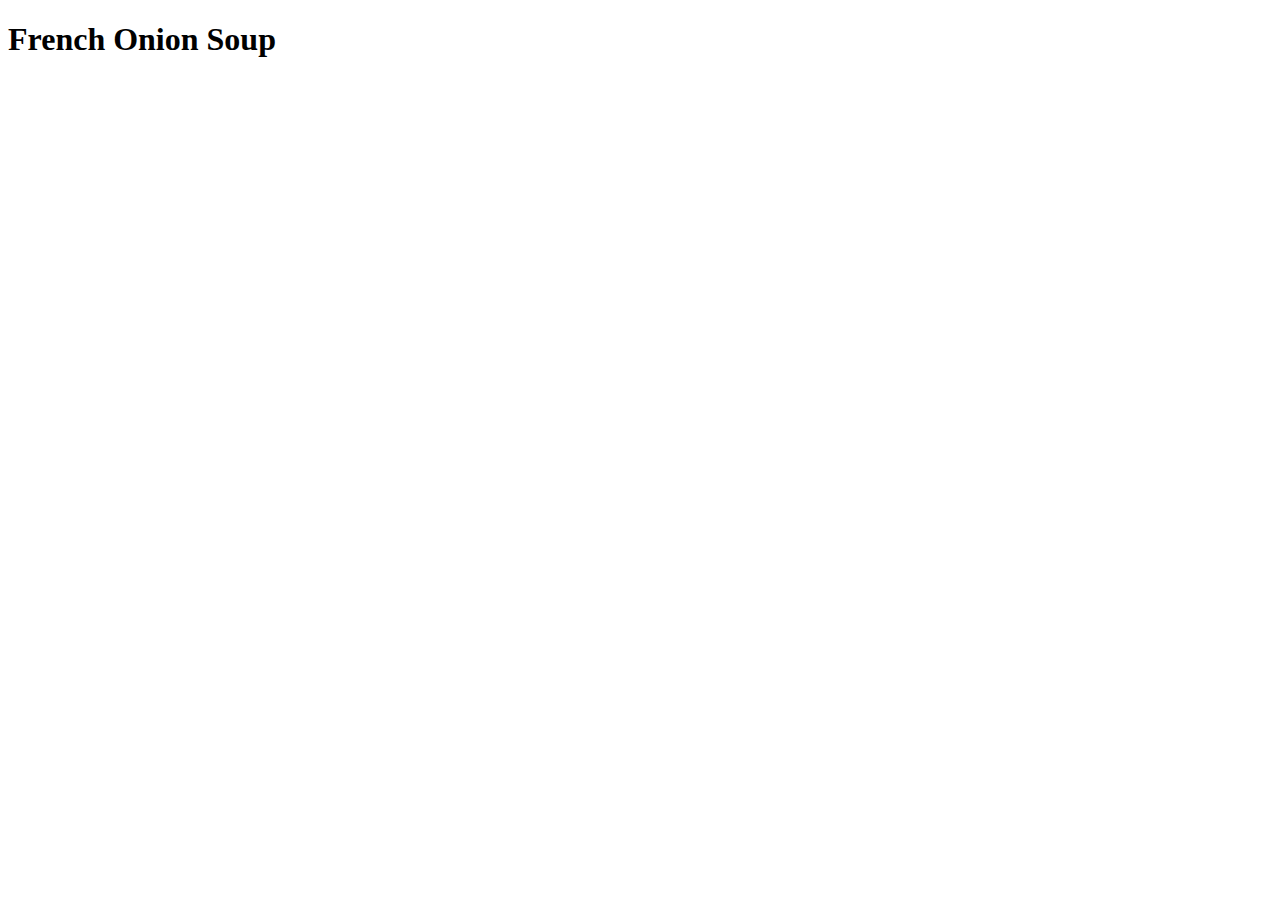
==== recipes/french-onion-soup.html @ 8413ef66 "Add recipe page with first recipe and link from index" ====
<!DOCTYPE html>
<html lang="en">
  <head>
    <meta charset="UTF-8" />
    <meta http-equiv="X-UA-Compatible" content="IE=edge" />
    <meta name="viewport" content="width=device-width, initial-scale=1.0" />
    <title>French Onion Soup</title>
  </head>
  <body>
    <h1>French Onion Soup</h1>
  </body>
</html>
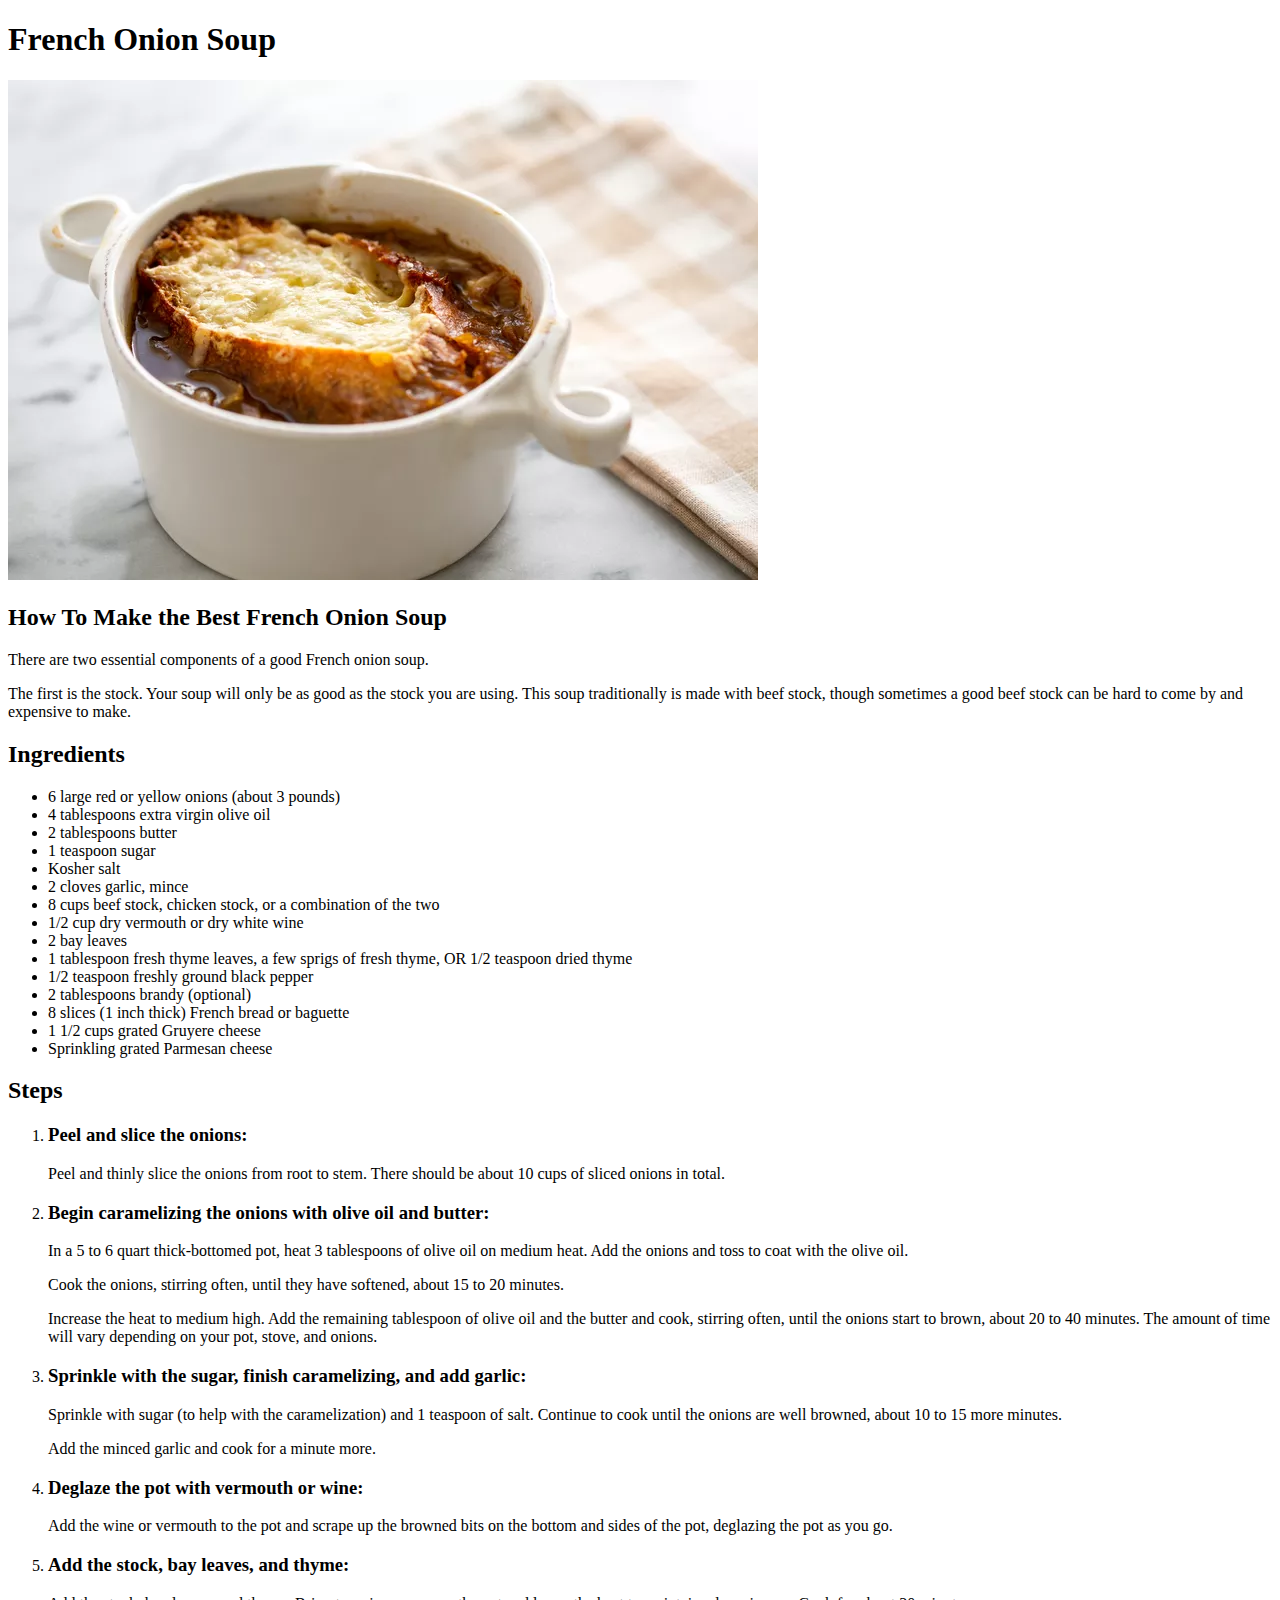
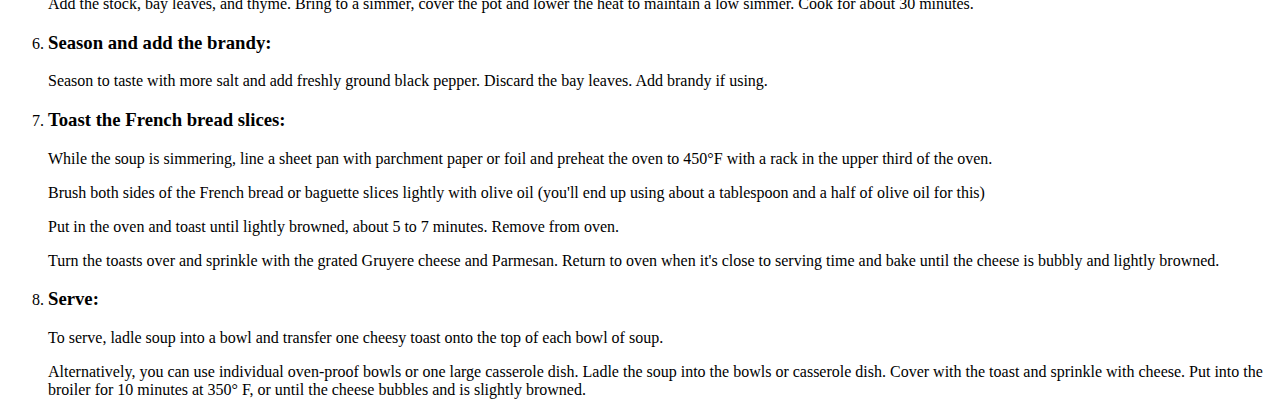
==== commit 027df004: "add first recipe page content and image folder" ====
--- a/recipes/french-onion-soup.html
+++ b/recipes/french-onion-soup.html
@@ -8,5 +8,112 @@
   </head>
   <body>
     <h1>French Onion Soup</h1>
+    <img src="../images/f-o-s-image.jpg" alt="Photo of French Onion Soup" />
+    <h2>How To Make the Best French Onion Soup</h2>
+    <p>There are two essential components of a good French onion soup.</p>
+    <p>
+      The first is the stock. Your soup will only be as good as the stock you
+      are using. This soup traditionally is made with beef stock, though
+      sometimes a good beef stock can be hard to come by and expensive to make.
+    </p>
+    <h2>Ingredients</h2>
+    <ul>
+      <li>6 large red or yellow onions (about 3 pounds)</li>
+      <li>4 tablespoons extra virgin olive oil</li>
+      <li>2 tablespoons butter</li>
+      <li>1 teaspoon sugar</li>
+      <li>Kosher salt</li>
+      <li>2 cloves garlic, mince</li>
+      <li>8 cups beef stock, chicken stock, or a combination of the two</li>
+      <li>1/2 cup dry vermouth or dry white wine</li>
+      <li>2 bay leaves</li>
+      <li>
+        1 tablespoon fresh thyme leaves, a few sprigs of fresh thyme, OR 1/2
+        teaspoon dried thyme
+      </li>
+      <li>1/2 teaspoon freshly ground black pepper</li>
+      <li>2 tablespoons brandy (optional)</li>
+      <li>8 slices (1 inch thick) French bread or baguette</li>
+      <li>1 1/2 cups grated Gruyere cheese</li>
+      <li>Sprinkling grated Parmesan cheese</li>
+    </ul>
+    <h2>Steps</h2>
+    <ol>
+      <li><h3>Peel and slice the onions:</h3></li>
+      <p>
+        Peel and thinly slice the onions from root to stem. There should be
+        about 10 cups of sliced onions in total.
+      </p>
+      <li><h3>Begin caramelizing the onions with olive oil and butter:</h3></li>
+      <p>
+        In a 5 to 6 quart thick-bottomed pot, heat 3 tablespoons of olive oil on
+        medium heat. Add the onions and toss to coat with the olive oil.
+      </p>
+      <p>
+        Cook the onions, stirring often, until they have softened, about 15 to
+        20 minutes.
+      </p>
+      <p>
+        Increase the heat to medium high. Add the remaining tablespoon of olive
+        oil and the butter and cook, stirring often, until the onions start to
+        brown, about 20 to 40 minutes. The amount of time will vary depending on
+        your pot, stove, and onions.
+      </p>
+      <li>
+        <h3>Sprinkle with the sugar, finish caramelizing, and add garlic:</h3>
+      </li>
+      <p>
+        Sprinkle with sugar (to help with the caramelization) and 1 teaspoon of
+        salt. Continue to cook until the onions are well browned, about 10 to 15
+        more minutes.
+      </p>
+      <p>Add the minced garlic and cook for a minute more.</p>
+      <li><h3>Deglaze the pot with vermouth or wine:</h3></li>
+      <p>
+        Add the wine or vermouth to the pot and scrape up the browned bits on
+        the bottom and sides of the pot, deglazing the pot as you go.
+      </p>
+      <li><h3>Add the stock, bay leaves, and thyme:</h3></li>
+      <p>
+        Add the stock, bay leaves, and thyme. Bring to a simmer, cover the pot
+        and lower the heat to maintain a low simmer. Cook for about 30 minutes.
+      </p>
+      <li><h3>Season and add the brandy:</h3></li>
+      <p>
+        Season to taste with more salt and add freshly ground black pepper.
+        Discard the bay leaves. Add brandy if using.
+      </p>
+      <li><h3>Toast the French bread slices:</h3></li>
+      <p>
+        While the soup is simmering, line a sheet pan with parchment paper or
+        foil and preheat the oven to 450°F with a rack in the upper third of the
+        oven.
+      </p>
+      <p>
+        Brush both sides of the French bread or baguette slices lightly with
+        olive oil (you'll end up using about a tablespoon and a half of olive
+        oil for this)
+      </p>
+      <p>
+        Put in the oven and toast until lightly browned, about 5 to 7 minutes.
+        Remove from oven.
+      </p>
+      <p>
+        Turn the toasts over and sprinkle with the grated Gruyere cheese and
+        Parmesan. Return to oven when it's close to serving time and bake until
+        the cheese is bubbly and lightly browned.
+      </p>
+      <li><h3>Serve:</h3></li>
+      <p>
+        To serve, ladle soup into a bowl and transfer one cheesy toast onto the
+        top of each bowl of soup.
+      </p>
+      <p>
+        Alternatively, you can use individual oven-proof bowls or one large
+        casserole dish. Ladle the soup into the bowls or casserole dish. Cover
+        with the toast and sprinkle with cheese. Put into the broiler for 10
+        minutes at 350° F, or until the cheese bubbles and is slightly browned.
+      </p>
+    </ol>
   </body>
 </html>
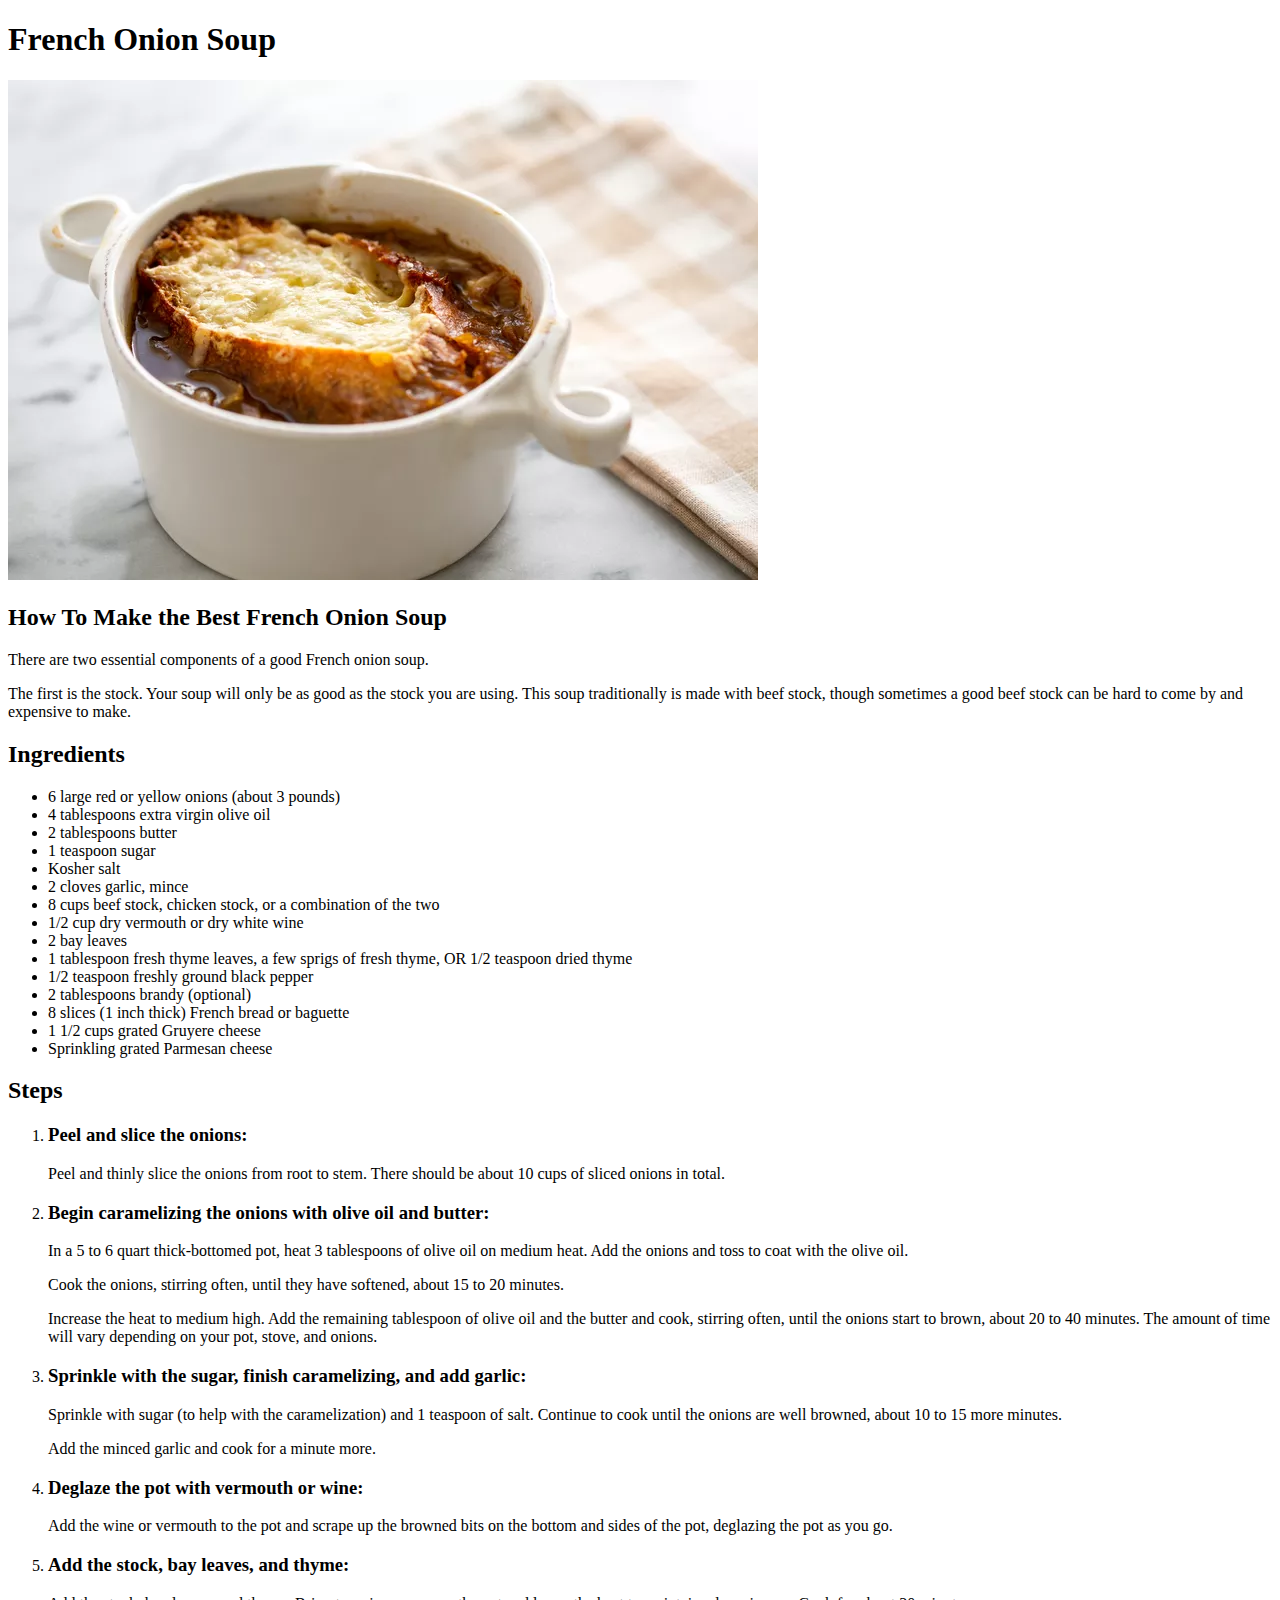
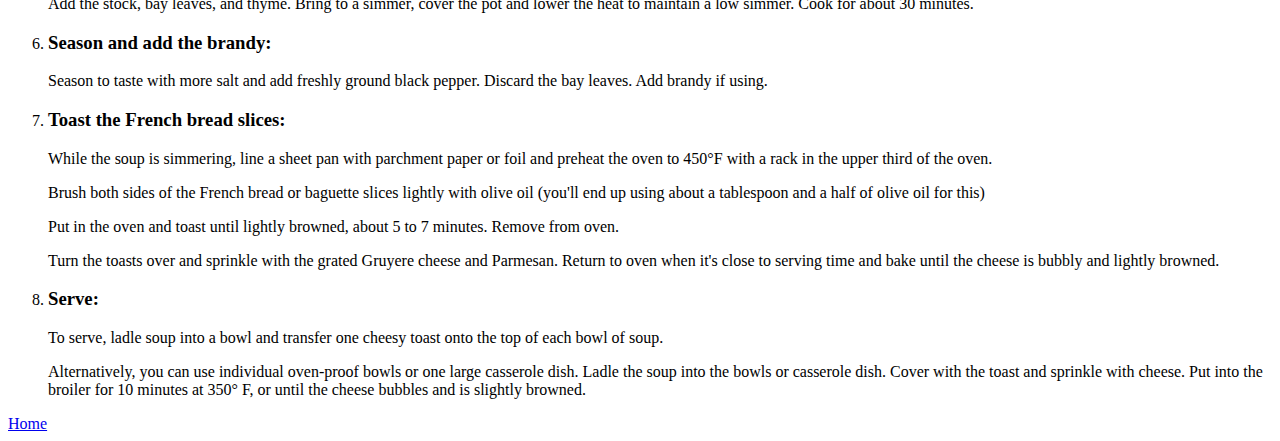
==== commit a4583d13: "Add Home links to bottom of recipes pages" ====
--- a/recipes/french-onion-soup.html
+++ b/recipes/french-onion-soup.html
@@ -115,5 +115,6 @@
         minutes at 350° F, or until the cheese bubbles and is slightly browned.
       </p>
     </ol>
+    <a href="../index.html">Home</a>
   </body>
 </html>
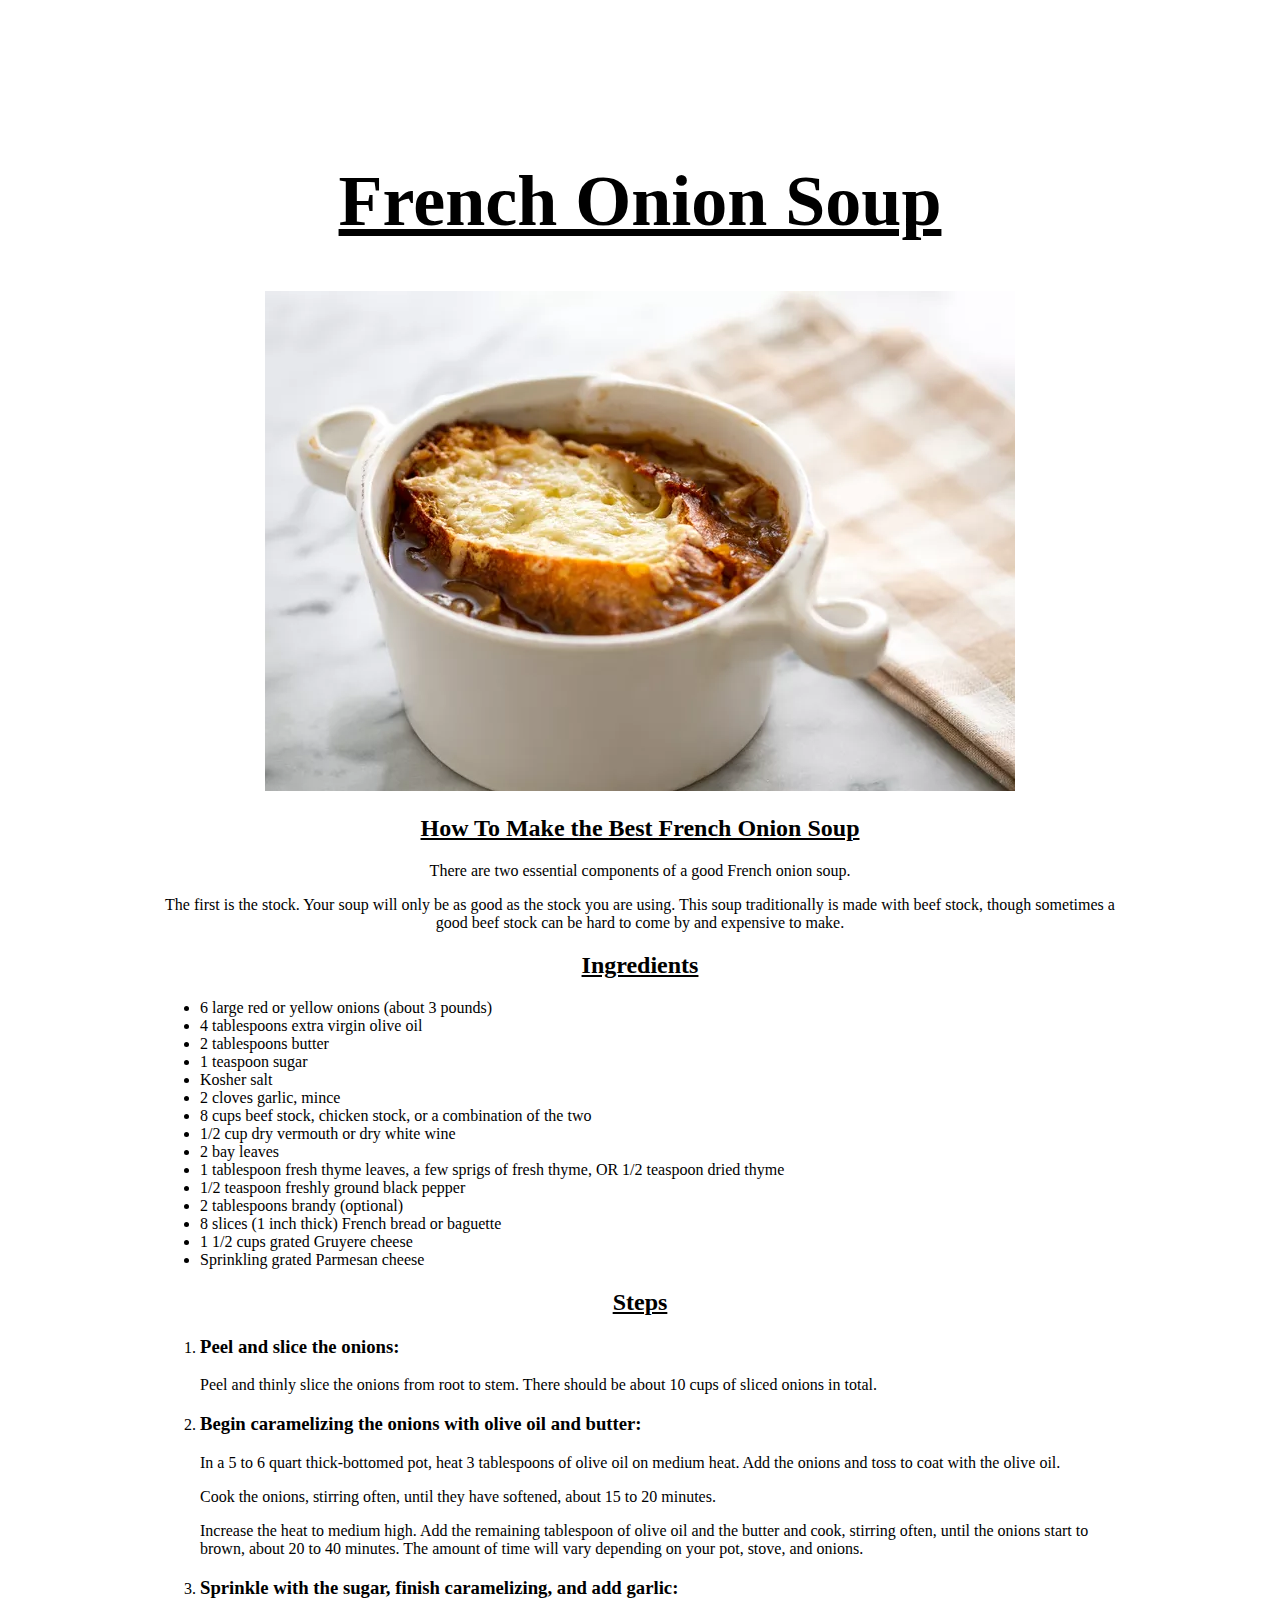
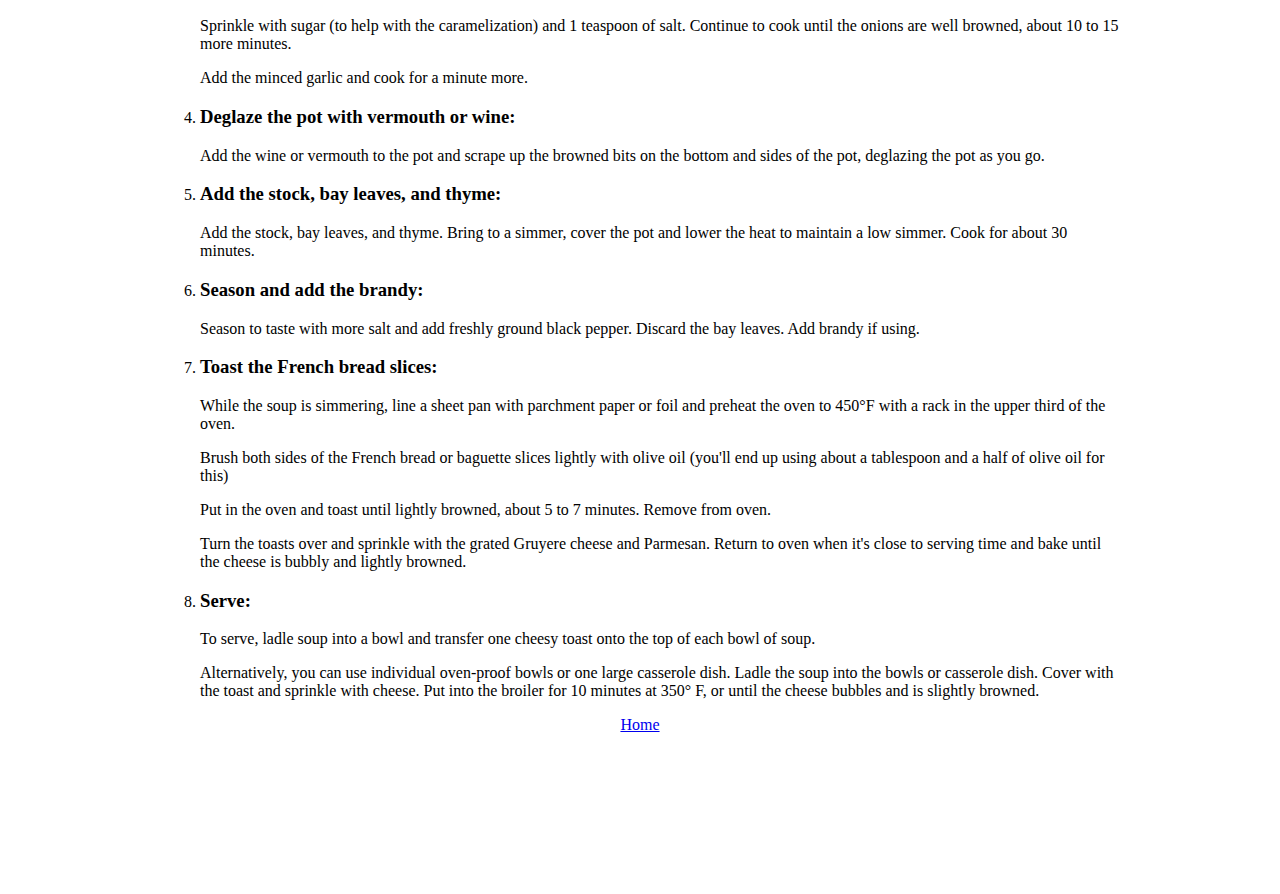
==== commit b17b10b4: "add style to 1st recipe" ====
--- a/recipes/french-onion-soup.html
+++ b/recipes/french-onion-soup.html
@@ -4,12 +4,13 @@
     <meta charset="UTF-8" />
     <meta http-equiv="X-UA-Compatible" content="IE=edge" />
     <meta name="viewport" content="width=device-width, initial-scale=1.0" />
+    <link rel="stylesheet" href="../style.css" />
     <title>French Onion Soup</title>
   </head>
-  <body>
-    <h1>French Onion Soup</h1>
+  <body class="pageLayout">
+    <h1 class="recipeName">French Onion Soup</h1>
     <img src="../images/f-o-s-image.jpg" alt="Photo of French Onion Soup" />
-    <h2>How To Make the Best French Onion Soup</h2>
+    <h2 class="recipeHeadings">How To Make the Best French Onion Soup</h2>
     <p>There are two essential components of a good French onion soup.</p>
     <p>
       The first is the stock. Your soup will only be as good as the stock you
--- a/style.css
+++ b/style.css
@@ -0,0 +1,31 @@
+.recipeName {
+  /* text-align: center; */
+  text-decoration: underline;
+  font-size: 72px;
+}
+
+h2 {
+  text-decoration: underline;
+}
+
+.recipeList {
+  font-size: 50px;
+  display: table;
+  margin: 0 auto;
+}
+
+.box {
+  width: 700px;
+  height: auto;
+  border: solid black 2px;
+}
+
+.pageLayout {
+  margin: 10em;
+  text-align: center;
+}
+
+ol,
+ul {
+  text-align: left;
+}
